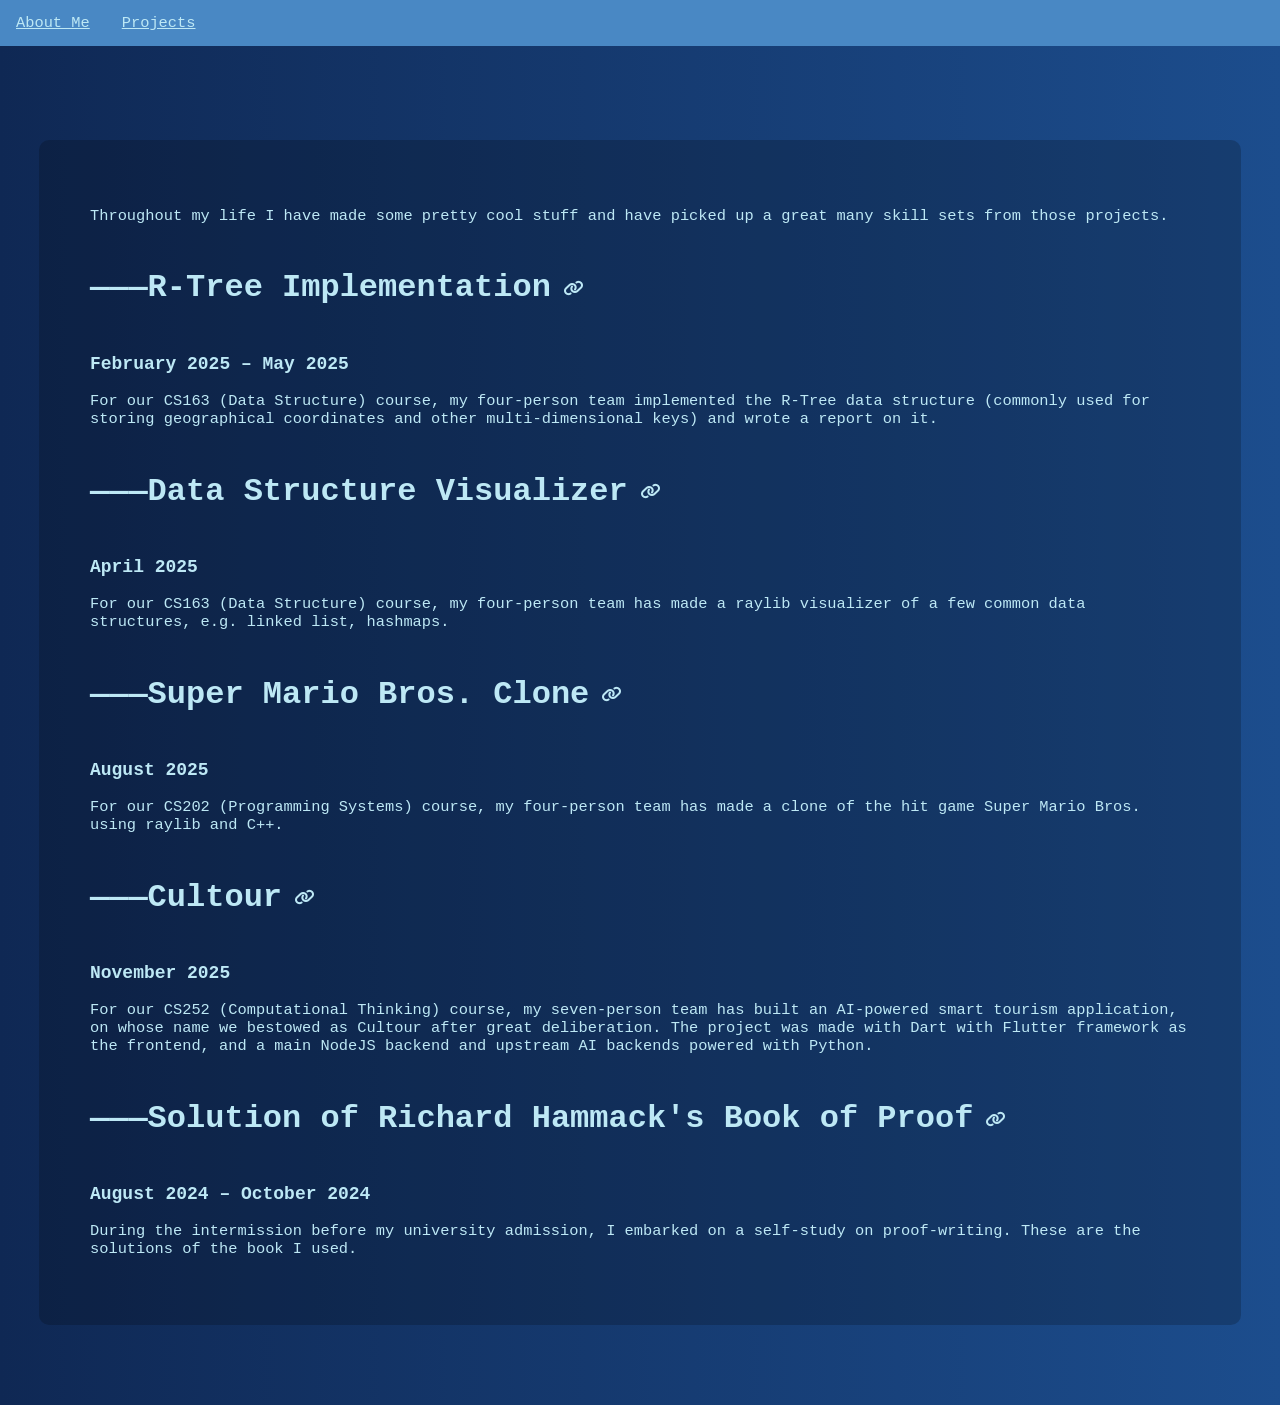
==== projects.html @ 5499f62a "Add files via upload" ====
<!DOCTYPE html>

<html lang="en">

<head>
	<meta charset="UTF-8">
	<meta name="viewport" content="width=device-width, initial-scale=1.0">
	<title>Projects</title>

	<link rel="stylesheet" href="style.css">
	<link rel="stylesheet" href="https://cdnjs.cloudflare.com/ajax/libs/font-awesome/6.5.1/css/all.min.css"
		referrerpolicy="no-referrer" />
</head>

<body>
	<!--------------HEADER-------------->
	<!--==============================-->
	<!--==============================-->
	<header class="header">
		<div id="menu_div">
			<nav class="menu">
				<a href="index.html">About Me</a>
				<a href="projects.html">Projects</a>
			</nav>
		</div>
	</header>

	<!---------------MAIN--------------->
	<!--==============================-->
	<!--==============================-->
	<div class="main">
		<p>Throughout my life I have made some pretty cool stuff and have picked up a great many skill sets from those projects.</p>
		<a class="project_line" href="https://github.com/trantonminhky/cs163-seminar" target="blank" rel="noopener">
			<span><h1>&#8212;&#8212;&#8212;R-Tree Implementation</h1></span>
			<i class="fa-solid fa-link"></i>
		</a>
		<h3>February 2025 &ndash; May 2025</h3>
		<p>For our CS163 (Data Structure) course, my four-person team implemented the R-Tree data structure (commonly used for storing geographical coordinates and other multi-dimensional keys) and wrote a report on it.</p>

		<a class="project_line" href="https://github.com/trantonminhky/cs163-project" target="blank" rel="noopener">
			<span><h1>&#8212;&#8212;&#8212;Data Structure Visualizer</h1></span>
			<i class="fa-solid fa-link"></i>
		</a>
		<h3>April 2025</h3>
		<p>For our CS163 (Data Structure) course, my four-person team has made a raylib visualizer of a few common data structures, e.g. linked list, hashmaps.</p>

		<a class="project_line" href="https://github.com/LeDatPhucAn/CS202-Group-05-Mario-Game" target="blank" rel="noopener">
			<span><h1>&#8212;&#8212;&#8212;Super Mario Bros. Clone</h1></span>
			<i class="fa-solid fa-link"></i>
		</a>
		<h3>August 2025</h3>
		<p>For our CS202 (Programming Systems) course, my four-person team has made a clone of the hit game Super Mario Bros. using raylib and C++.</p>

		<a class="project_line" href="https://github.com/trantonminhky/cs252-project" target="blank" rel="noopener">
			<span><h1>&#8212;&#8212;&#8212;Cultour</h1></span>
			<i class="fa-solid fa-link"></i>
		</a>
		<h3>November 2025</h3>
		<p>For our CS252 (Computational Thinking) course, my seven-person team has built an AI-powered smart tourism application, on whose name we bestowed as Cultour after great deliberation. The project was made with Dart with Flutter framework as the frontend, and a main NodeJS backend and upstream AI backends powered with Python.</p>

		<a class="project_line" href="https://github.com/trantonminhky/book-of-proof" target="blank" rel="noopener">
			<span><h1>&#8212;&#8212;&#8212;Solution of Richard Hammack's Book of Proof</h1></span>
			<i class="fa-solid fa-link"></i>
		</a>
		<h3>August 2024 &ndash; October 2024</h3>
		<p>During the intermission before my university admission, I embarked on a self-study on proof-writing. These are the solutions of the book I used.</p>
	</div>
</body>

</html>
---- style.css ----
body {
	/* background-color: #0F2854; */
	background-image: linear-gradient(to right, #0F2854, #1C4D8D);
	color: #BDE8F5;
	font-family: 'Courier New', Courier, monospace;
	margin: 0;
	padding-top: 60px;
	font-size: clamp(14px, 1.2vw, 16px);
}

#menu_div {
	overflow: hidden;
	background-color: #4988C4;
	position: fixed;
	top: 0;
	width: 100%;
}

#menu_div a {
	float: left;
	display: block;
	color:#BDE8F5;
	text-align: center;
	padding: 14px 16px;
}

#menu_div a:hover {
	background-color:#1C4D8D;
}

.main {
	max-width: 1100px;
	margin: 80px auto;
	padding: clamp(1rem, 4vw, 4rem);
	background-color: rgba(0, 0, 0, 0.2);
	border-radius: 10px;
}

#abstract {
	display: flex;
	gap: 3rem;
	align-items: flex-start;
	flex-wrap: wrap;
}

#abstract_text {
	flex: 1 1 300px;
}

#abstract_pic {
	flex: 0 0 auto;
}

#contacts {
	margin-top: 4rem;
}

.contact_line {
	display: inline-flex;
	align-items: center;
	gap: 0.75rem;

	color: #BDE8F5;
	text-decoration: none;
	font-size: 1rem;

	padding: 0.5rem 0;
}

.contact_line img {
	width: 20px;
	height: 20px;
}

.contact_line:hover {
	color: #ffffff;
	text-decoration: underline;
}

.project_line {
	display: inline-flex;
	align-items: center;
	gap: 0.75rem;

	color: #BDE8F5;
	text-decoration: none;
	font-size: 1rem;

	padding: 0.5rem 0;
}

.project_line img {
	width: 20px;
	height: 20px;
}

.project_line:hover {
	color: #ffffff;
	text-decoration: underline;
}

.quote-wrapper {
	display: flex;
	justify-content: center;
	margin: 4rem 0;
}

.quote-box {
	position: relative;
	max-width: 700px;
	padding: 2rem 2.5rem;

	border: 2px solid #4988C4;
	border-radius: 6px;

	background: rgba(0, 0, 0, 0.2);
	color: #BDE8F5;
	font-family: 'Courier New', Courier, monospace;
}

.quote-mark {
	position: absolute;
	top: -1.2rem;
	left: 1.5rem;

	font-size: 3rem;
	color: #4988C4;
	background: #0F2854;
	padding: 0 0.4rem;
}

.quote-text {
	margin: 0;
	font-size: 1.1rem;
	line-height: 1.6;
}

.quote-author {
	display: block;
	margin-top: 1rem;
	text-align: right;
	font-size: 0.9rem;
	opacity: 0.85;
}
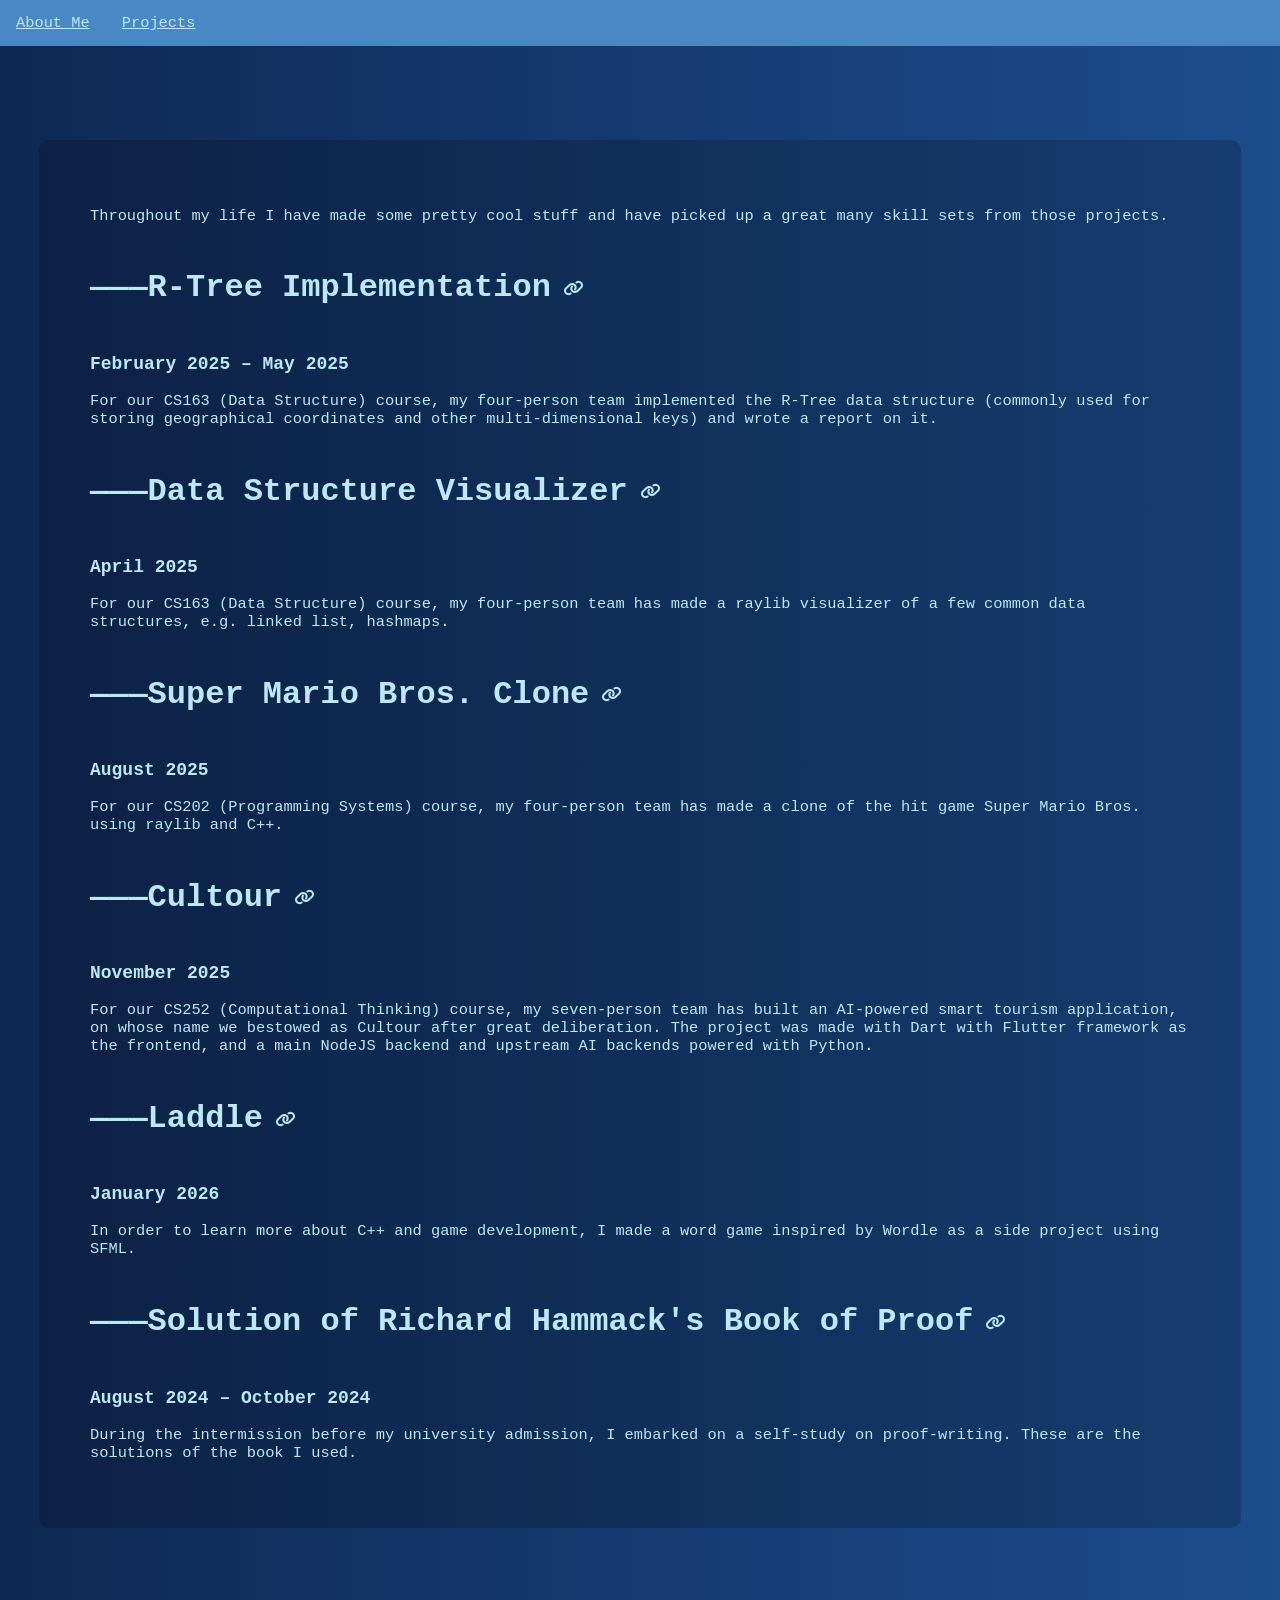
==== commit df15f333: "updated project to include laddle" ====
--- a/projects.html
+++ b/projects.html
@@ -30,14 +30,14 @@
 	<!--==============================-->
 	<div class="main">
 		<p>Throughout my life I have made some pretty cool stuff and have picked up a great many skill sets from those projects.</p>
-		<a class="project_line" href="https://github.com/trantonminhky/cs163-seminar" target="blank" rel="noopener">
+		<a class="project_line" href="https://github.com/fungusdesu/cs163-seminar" target="blank" rel="noopener">
 			<span><h1>&#8212;&#8212;&#8212;R-Tree Implementation</h1></span>
 			<i class="fa-solid fa-link"></i>
 		</a>
 		<h3>February 2025 &ndash; May 2025</h3>
 		<p>For our CS163 (Data Structure) course, my four-person team implemented the R-Tree data structure (commonly used for storing geographical coordinates and other multi-dimensional keys) and wrote a report on it.</p>
 
-		<a class="project_line" href="https://github.com/trantonminhky/cs163-project" target="blank" rel="noopener">
+		<a class="project_line" href="https://github.com/fungusdesu/cs163-project" target="blank" rel="noopener">
 			<span><h1>&#8212;&#8212;&#8212;Data Structure Visualizer</h1></span>
 			<i class="fa-solid fa-link"></i>
 		</a>
@@ -51,14 +51,21 @@
 		<h3>August 2025</h3>
 		<p>For our CS202 (Programming Systems) course, my four-person team has made a clone of the hit game Super Mario Bros. using raylib and C++.</p>
 
-		<a class="project_line" href="https://github.com/trantonminhky/cs252-project" target="blank" rel="noopener">
+		<a class="project_line" href="https://github.com/fungusdesu/cs252-project" target="blank" rel="noopener">
 			<span><h1>&#8212;&#8212;&#8212;Cultour</h1></span>
 			<i class="fa-solid fa-link"></i>
 		</a>
 		<h3>November 2025</h3>
 		<p>For our CS252 (Computational Thinking) course, my seven-person team has built an AI-powered smart tourism application, on whose name we bestowed as Cultour after great deliberation. The project was made with Dart with Flutter framework as the frontend, and a main NodeJS backend and upstream AI backends powered with Python.</p>
 
-		<a class="project_line" href="https://github.com/trantonminhky/book-of-proof" target="blank" rel="noopener">
+		<a class="project_line" href="https://github.com/fungusdesu/laddle" target="blank" rel="noopener">
+			<span><h1>&#8212;&#8212;&#8212;Laddle</h1></span>
+			<i class="fa-solid fa-link"></i>
+		</a>
+		<h3>January 2026</h3>
+		<p>In order to learn more about C++ and game development, I made a word game inspired by Wordle as a side project using SFML.</p>
+
+		<a class="project_line" href="https://github.com/fungusdesu/book-of-proof" target="blank" rel="noopener">
 			<span><h1>&#8212;&#8212;&#8212;Solution of Richard Hammack's Book of Proof</h1></span>
 			<i class="fa-solid fa-link"></i>
 		</a>
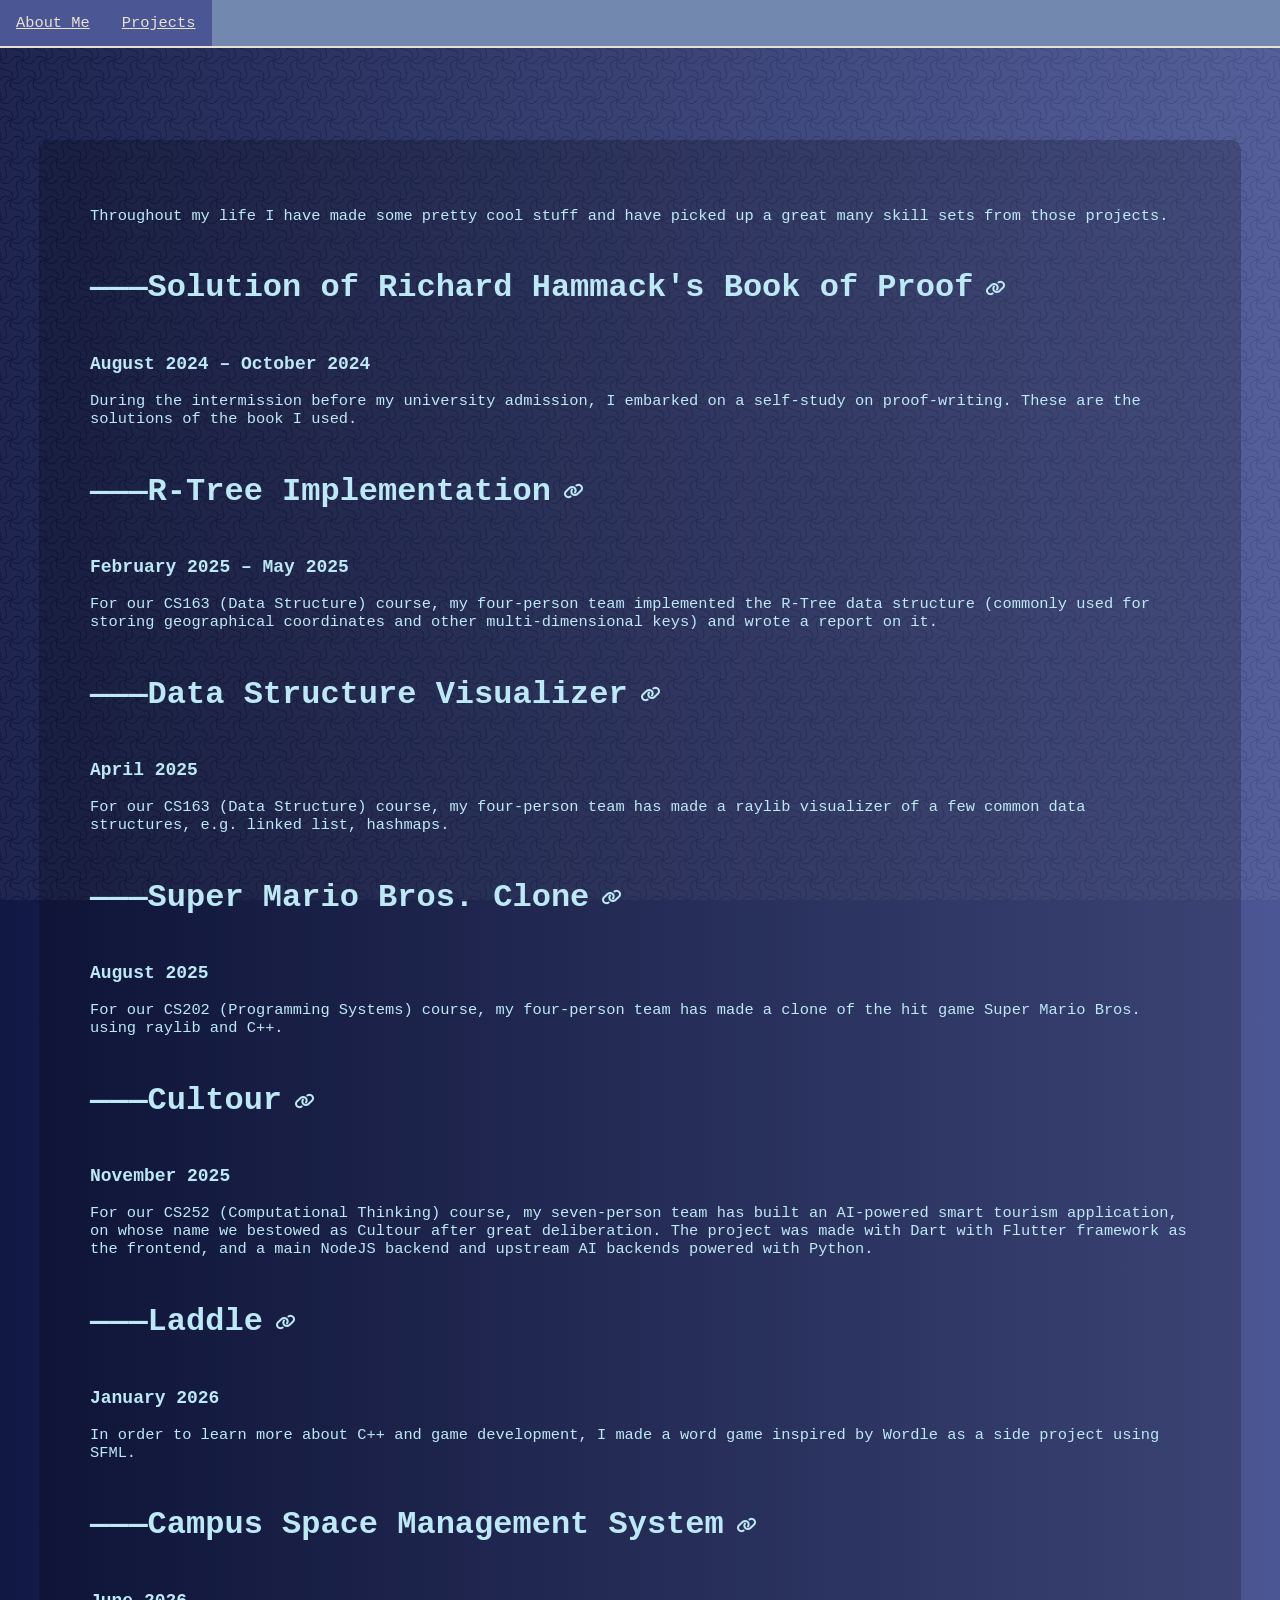
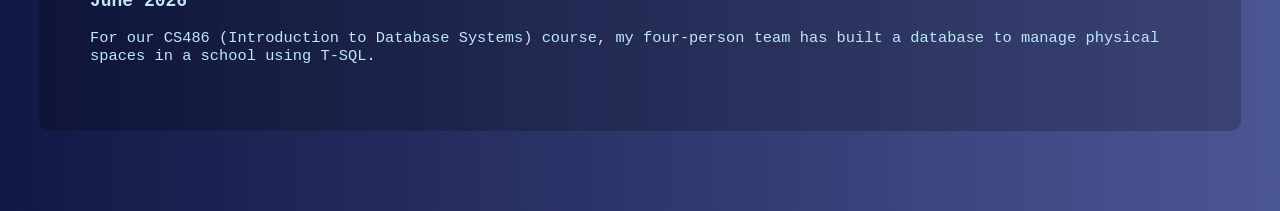
==== commit d3d7180a: "3/7/2026 edit" ====
--- a/projects.html
+++ b/projects.html
@@ -30,6 +30,13 @@
 	<!--==============================-->
 	<div class="main">
 		<p>Throughout my life I have made some pretty cool stuff and have picked up a great many skill sets from those projects.</p>
+		<a class="project_line" href="https://github.com/fungusdesu/book-of-proof" target="blank" rel="noopener">
+			<span><h1>&#8212;&#8212;&#8212;Solution of Richard Hammack's Book of Proof</h1></span>
+			<i class="fa-solid fa-link"></i>
+		</a>
+		<h3>August 2024 &ndash; October 2024</h3>
+		<p>During the intermission before my university admission, I embarked on a self-study on proof-writing. These are the solutions of the book I used.</p>
+
 		<a class="project_line" href="https://github.com/fungusdesu/cs163-seminar" target="blank" rel="noopener">
 			<span><h1>&#8212;&#8212;&#8212;R-Tree Implementation</h1></span>
 			<i class="fa-solid fa-link"></i>
@@ -65,12 +72,12 @@
 		<h3>January 2026</h3>
 		<p>In order to learn more about C++ and game development, I made a word game inspired by Wordle as a side project using SFML.</p>
 
-		<a class="project_line" href="https://github.com/fungusdesu/book-of-proof" target="blank" rel="noopener">
-			<span><h1>&#8212;&#8212;&#8212;Solution of Richard Hammack's Book of Proof</h1></span>
+		<a class="project_line" href="https://github.com/fungusdesu/cs486-project" target="blank" rel="noopener">
+			<span><h1>&#8212;&#8212;&#8212;Campus Space Management System</h1></span>
 			<i class="fa-solid fa-link"></i>
 		</a>
-		<h3>August 2024 &ndash; October 2024</h3>
-		<p>During the intermission before my university admission, I embarked on a self-study on proof-writing. These are the solutions of the book I used.</p>
+		<h3>June 2026</h3>
+		<p>For our CS486 (Introduction to Database Systems) course, my four-person team has built a database to manage physical spaces in a school using T-SQL.</p>
 	</div>
 </body>
 
--- a/style.css
+++ b/style.css
@@ -1,6 +1,6 @@
 body {
 	/* background-color: #0F2854; */
-	background-image: linear-gradient(to right, #0F2854, #1C4D8D);
+	background-image: linear-gradient(to right, #111844, #4B5694);
 	color: #BDE8F5;
 	font-family: 'Courier New', Courier, monospace;
 	margin: 0;
@@ -8,9 +8,24 @@
 	font-size: clamp(14px, 1.2vw, 16px);
 }
 
+body::before {
+    content: "";
+    position: fixed;
+    inset: 0;
+
+    background-image: url("pattern.avif");
+    background-repeat: repeat;
+    background-size: 160px 160px;
+
+    opacity: 0.06;
+    pointer-events: none;
+    z-index: -1;
+}
+
 #menu_div {
 	overflow: hidden;
-	background-color: #4988C4;
+	background-color: #7288AE;
+	box-shadow: 0 0 0 2px #EAE0CF;
 	position: fixed;
 	top: 0;
 	width: 100%;
@@ -19,13 +34,15 @@
 #menu_div a {
 	float: left;
 	display: block;
-	color:#BDE8F5;
+	color:#EAE0CF;
+	background-color: #4B5694;
 	text-align: center;
 	padding: 14px 16px;
+	transition: background-color 0.15s ease, color 0.15s ease;
 }
 
 #menu_div a:hover {
-	background-color:#1C4D8D;
+	background-color:#111844;
 }
 
 .main {
@@ -53,6 +70,20 @@
 
 #contacts {
 	margin-top: 4rem;
+}
+
+.gif-strip {
+    width: 100%;
+    padding: 24px 48px;
+    box-sizing: border-box;
+}
+
+.top-gif {
+    display: block;
+    width: 100%;
+    height: auto;
+
+	border: 3px solid #111844
 }
 
 .contact_line {
